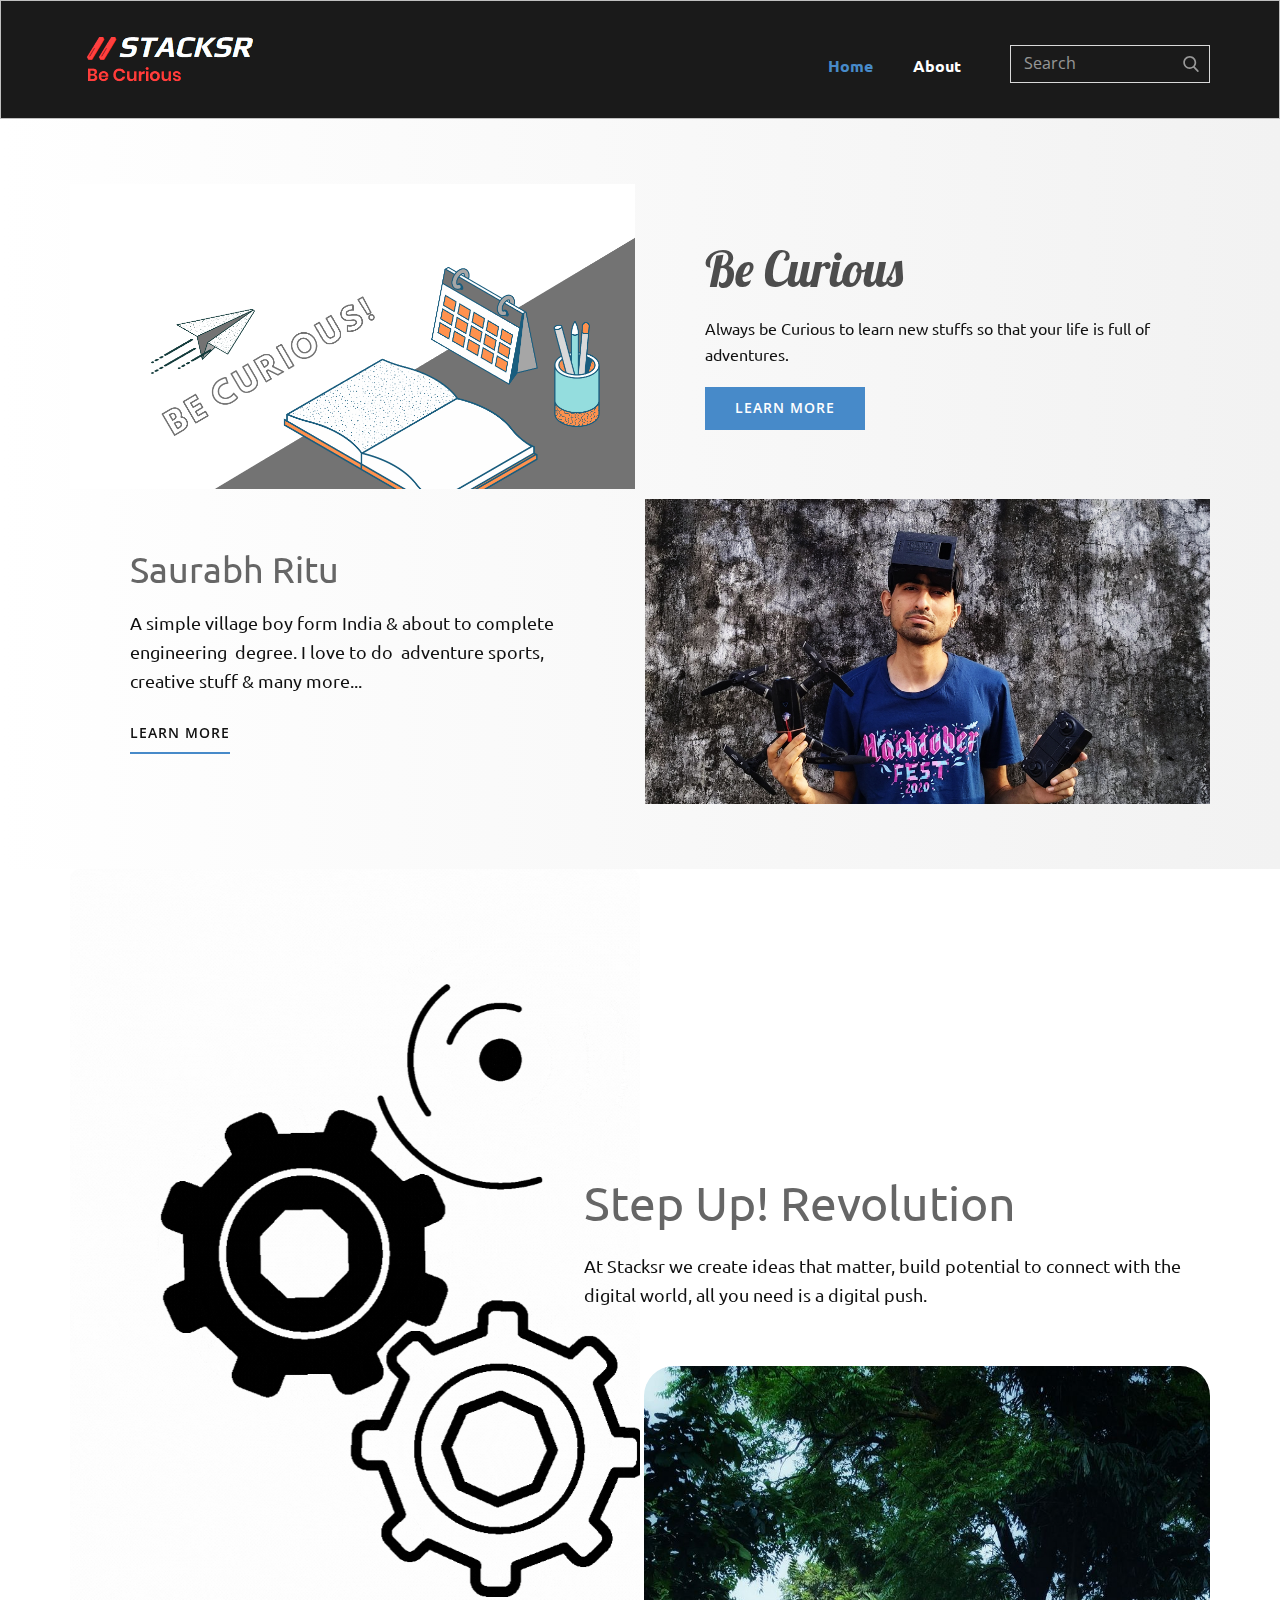
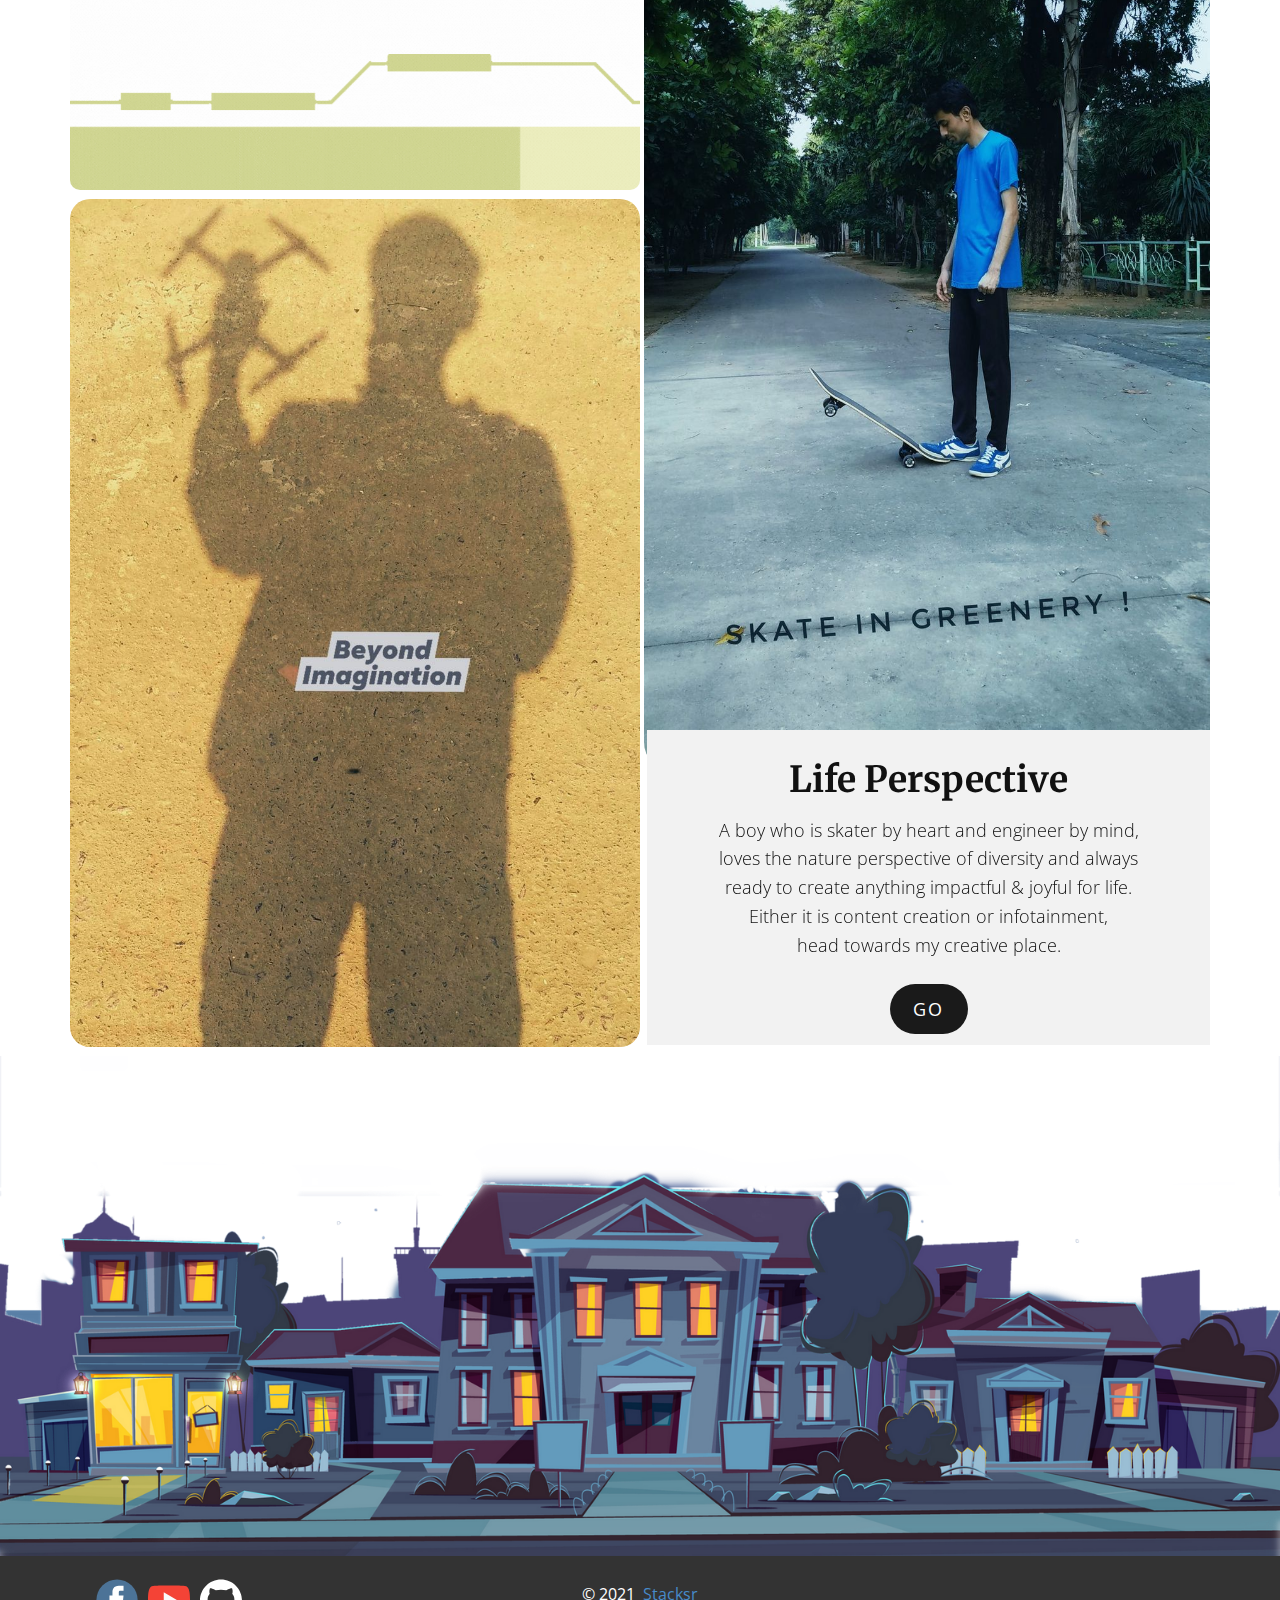
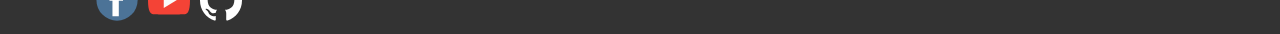
==== index.html @ 02b4037e "Stacksr Webpage version 1.0" ====
<!DOCTYPE html>
<html style="font-size: 16px;">
  <head>
    <meta name="viewport" content="width=device-width, initial-scale=1.0">
    <meta charset="utf-8">
    <meta name="keywords" content="Be Curious, Saurabh Ritu, Step Up! Revolution">
    <meta name="description" content="">
    <meta name="page_type" content="np-template-header-footer-from-plugin">
    <title>Home</title>
    <link rel="stylesheet" href="style.css" media="screen">
<link rel="stylesheet" href="Home.css" media="screen">
    <script class="u-script" type="text/javascript" src="jquery.js" defer=""></script>
    <script class="u-script" type="text/javascript" src="script.js" defer=""></script>
    <link rel="icon" href="images/favicon.png">
    <link id="u-theme-google-font" rel="stylesheet" href="https://fonts.googleapis.com/css?family=Roboto:100,100i,300,300i,400,400i,500,500i,700,700i,900,900i|Open+Sans:300,300i,400,400i,600,600i,700,700i,800,800i">
    <link id="u-page-google-font" rel="stylesheet" href="https://fonts.googleapis.com/css?family=Lobster:400|Ubuntu:300,300i,400,400i,500,500i,700,700i|Merriweather:300,300i,400,400i,700,700i,900,900i">
    
    
    
    
    
    <script type="application/ld+json">{
		"@context": "http://schema.org",
		"@type": "Organization",
		"name": "",
		"logo": "images/st_logo_1.png",
		"sameAs": [
				"https://facebook.com/stacksr",
				"https://www.youtube.com/channel/UCfnPpLxPkjBodC-eutue0Sg",
				"https://github.com/saurabhritu"
		]
}</script>
    <meta name="theme-color" content="#478ac9">
    <meta property="og:title" content="Home">
    <meta property="og:type" content="website">
  </head>
  <body data-home-page="Home.html" data-home-page-title="Home" class="u-body"><header class="u-align-center-xs u-border-1 u-border-grey-25 u-clearfix u-grey-90 u-header u-header" id="sec-e64b"><div class="u-clearfix u-sheet u-sheet-1">
        <form action="#" method="get" class="u-border-1 u-border-grey-15 u-search u-search-right u-search-1">
          <button class="u-search-button" type="submit">
            <span class="u-search-icon u-spacing-10 u-text-grey-40">
              <svg class="u-svg-link" preserveAspectRatio="xMidYMin slice" viewBox="0 0 56.966 56.966"><use xmlns:xlink="http://www.w3.org/1999/xlink" xlink:href="#svg-b04b"></use></svg>
              <svg xmlns="http://www.w3.org/2000/svg" xmlns:xlink="http://www.w3.org/1999/xlink" version="1.1" id="svg-b04b" x="0px" y="0px" viewBox="0 0 56.966 56.966" style="enable-background:new 0 0 56.966 56.966;" xml:space="preserve" class="u-svg-content"><path d="M55.146,51.887L41.588,37.786c3.486-4.144,5.396-9.358,5.396-14.786c0-12.682-10.318-23-23-23s-23,10.318-23,23  s10.318,23,23,23c4.761,0,9.298-1.436,13.177-4.162l13.661,14.208c0.571,0.593,1.339,0.92,2.162,0.92  c0.779,0,1.518-0.297,2.079-0.837C56.255,54.982,56.293,53.08,55.146,51.887z M23.984,6c9.374,0,17,7.626,17,17s-7.626,17-17,17  s-17-7.626-17-17S14.61,6,23.984,6z"></path><g></g><g></g><g></g><g></g><g></g><g></g><g></g><g></g><g></g><g></g><g></g><g></g><g></g><g></g><g></g></svg>
            </span>
          </button>
          <input class="u-search-input" type="search" name="search" value="" placeholder="Search">
        </form>
        <nav class="u-align-left u-menu u-menu-dropdown u-nav-spacing-25 u-offcanvas u-menu-1">
          <div class="menu-collapse u-custom-font u-font-ubuntu" style="font-weight: 700;">
            <a class="u-button-style u-nav-link" href="#" style="padding: 4px 0px; font-size: calc(1em + 8px);">
              <svg class="u-svg-link" preserveAspectRatio="xMidYMin slice" viewBox="0 0 302 302"><use xmlns:xlink="http://www.w3.org/1999/xlink" xlink:href="#svg-7b92"></use></svg>
              <svg xmlns="http://www.w3.org/2000/svg" xmlns:xlink="http://www.w3.org/1999/xlink" version="1.1" id="svg-7b92" x="0px" y="0px" viewBox="0 0 302 302" style="enable-background:new 0 0 302 302;" xml:space="preserve" class="u-svg-content"><g><rect y="36" width="302" height="30"></rect><rect y="236" width="302" height="30"></rect><rect y="136" width="302" height="30"></rect>
</g><g></g><g></g><g></g><g></g><g></g><g></g><g></g><g></g><g></g><g></g><g></g><g></g><g></g><g></g><g></g></svg>
            </a>
          </div>
          <div class="u-custom-menu u-nav-container">
            <ul class="u-custom-font u-font-ubuntu u-nav u-unstyled u-nav-1"><li class="u-nav-item"><a class="u-button-style u-nav-link u-text-active-palette-1-base u-text-hover-palette-2-base" href="Home.html" style="padding: 10px 20px;">Home</a>
</li><li class="u-nav-item"><a class="u-button-style u-nav-link u-text-active-palette-1-base u-text-hover-palette-2-base" href="About.html" style="padding: 10px 20px;">About</a>
</li></ul>
          </div>
          <div class="u-custom-menu u-nav-container-collapse">
            <div class="u-align-center u-black u-container-style u-inner-container-layout u-opacity u-opacity-95 u-sidenav">
              <div class="u-sidenav-overflow">
                <div class="u-menu-close"></div>
                <ul class="u-align-center u-nav u-popupmenu-items u-unstyled u-nav-2"><li class="u-nav-item"><a class="u-button-style u-nav-link" href="Home.html" style="padding: 10px 20px;">Home</a>
</li><li class="u-nav-item"><a class="u-button-style u-nav-link" href="About.html" style="padding: 10px 20px;">About</a>
</li></ul>
              </div>
            </div>
            <div class="u-black u-menu-overlay u-opacity u-opacity-70"></div>
          </div>
        </nav>
        <a href="https://stacksr.com/" class="u-image u-logo u-image-1" data-image-width="198" data-image-height="84">
          <img src="images/st_logo_1.png" class="u-logo-image u-logo-image-1" data-image-width="198">
        </a>
      </div></header>
    <section class="u-clearfix u-gradient u-section-1" id="sec-b70d">
      <div class="u-clearfix u-sheet u-sheet-1">
        <div class="u-clearfix u-expanded-width u-gutter-10 u-layout-wrap u-layout-wrap-1">
          <div class="u-layout">
            <div class="u-layout-col">
              <div class="u-size-30">
                <div class="u-layout-row">
                  <div class="u-container-style u-image u-layout-cell u-left-cell u-size-30 u-image-1" src="" data-image-width="2245" data-image-height="1587">
                    <div class="u-container-layout u-valign-middle u-container-layout-1"></div>
                  </div>
                  <div class="u-align-left u-container-style u-layout-cell u-right-cell u-size-30 u-layout-cell-2">
                    <div class="u-container-layout u-valign-middle u-container-layout-2">
                      <h1 class="u-custom-font u-font-lobster u-text u-text-grey-70 u-text-1" data-animation-name="fadeIn" data-animation-duration="1000" data-animation-delay="0">Be Curious</h1>
                      <p class="u-custom-font u-font-ubuntu u-text u-text-2" data-animation-name="fadeIn" data-animation-duration="1000" data-animation-delay="500">Always be Curious t​o learn new stuffs so that your life is full of adventures.</p>
                      <a href="" class="u-btn u-btn-rectangle u-button-style u-palette-1-base u-btn-1" data-animation-name="fadeIn" data-animation-duration="1000" data-animation-delay="1000">learn more</a>
                    </div>
                  </div>
                </div>
              </div>
              <div class="u-size-30">
                <div class="u-layout-row">
                  <div class="u-align-left u-container-style u-layout-cell u-left-cell u-size-30 u-layout-cell-3">
                    <div class="u-container-layout u-valign-middle u-container-layout-3">
                      <h2 class="u-custom-font u-font-ubuntu u-text u-text-grey-60 u-text-3" data-animation-name="bounceIn" data-animation-duration="1000" data-animation-delay="0" data-animation-direction="">Saurabh Ritu</h2>
                      <p class="u-custom-font u-font-ubuntu u-text u-text-4" data-animation-name="zoomIn" data-animation-duration="1000" data-animation-delay="1000" data-animation-direction="Down">A simple village boy form India &amp; about to complete engineering&nbsp; degree. I love to do&nbsp; adventure sports, creative stuff &amp; many more...</p>
                      <a href="" class="u-border-2 u-border-palette-1-base u-btn u-btn-rectangle u-button-style u-none u-text-body-color u-btn-2" data-animation-name="flash" data-animation-duration="1000" data-animation-delay="0" data-animation-direction="">learn more</a>
                    </div>
                  </div>
                  <div class="u-container-style u-image u-layout-cell u-right-cell u-size-30 u-image-2" src="" data-image-width="1080" data-image-height="1080" data-animation-name="fadeIn" data-animation-duration="1000" data-animation-delay="0">
                    <div class="u-container-layout u-valign-middle u-container-layout-4"></div>
                  </div>
                </div>
              </div>
            </div>
          </div>
        </div>
      </div>
    </section>
    <section class="u-clearfix u-section-2" id="sec-dad2">
      <div class="u-clearfix u-sheet u-sheet-1">
        <img class="u-expanded-height-xl u-image u-image-round u-radius-10 u-image-1" src="images/mechanism.gif" alt="" data-image-width="881" data-image-height="1322">
        <div class="fr-view u-clearfix u-rich-text u-text u-text-1" data-animation-name="fadeIn" data-animation-duration="1000" data-animation-delay="0" data-animation-direction="">
          <h1 style="text-align: left;">
            <span class="u-custom-font u-font-ubuntu">
              <span class="u-text-grey-60">Step Up! Revolution</span>
            </span>
          </h1>
          <p style="text-align: left;">
            <span class="u-custom-font u-font-ubuntu" style="font-size: 1.125rem;">At Stacksr we create ideas that matter, build potential to connect with the digital world, all you need is a digital push.&nbsp;</span>
          </p>
        </div>
      </div>
    </section>
    <section class="u-clearfix u-section-3" id="sec-2763">
      <div class="u-clearfix u-sheet u-sheet-1">
        <img class="u-image u-image-round u-radius-20 u-image-1" src="images/droneshadow.jpg" data-image-width="1080" data-image-height="1920" data-animation-name="fadeIn" data-animation-duration="1000" data-animation-delay="500">
        <img class="u-image u-image-round u-radius-30 u-image-2" src="images/skate.jpg" alt="" data-image-width="1152" data-image-height="2048" data-animation-name="fadeIn" data-animation-duration="1000" data-animation-delay="0">
        <div class="u-align-center u-container-style u-expanded-width-xs u-grey-5 u-group u-group-1">
          <div class="u-container-layout u-container-layout-1">
            <h1 class="u-custom-font u-font-merriweather u-text u-text-default u-text-1" data-animation-name="flipIn" data-animation-duration="1000" data-animation-delay="0" data-animation-direction="X">Life Perspective</h1>
            <p class="u-text u-text-2" data-animation-name="fadeIn" data-animation-duration="1000" data-animation-delay="0" data-animation-direction="">A boy who is skater by heart and engineer by mind,<br>loves the nature perspective of diversity and always ready to create anything impactful &amp; joyful for life.<br>Either it is content creation or infotainment,<br>head towards my creative place.
            </p>
            <a target="_blank" href="https://www.youtube.com/channel/UCfnPpLxPkjBodC-eutue0Sg" class="u-active-palette-2-light-2 u-border-none u-btn u-btn-round u-button-style u-color-scheme-summer-time u-color-style-multicolor-1 u-grey-90 u-hover-palette-2-base u-radius-50 u-btn-1" data-animation-name="fadeIn" data-animation-duration="1000" data-animation-delay="0" data-animation-direction="">Go</a>
          </div>
        </div>
      </div>
    </section>
    <section class="u-clearfix u-image u-section-4" id="sec-dbf8" data-image-width="1600" data-image-height="800">
      <div class="u-align-left u-clearfix u-sheet u-sheet-1"></div>
    </section>
    
    
    <footer class="u-align-center u-clearfix u-footer u-grey-80 u-footer" id="sec-f83c"><div class="u-clearfix u-sheet u-sheet-1">
        <p class="u-small-text u-text u-text-variant u-text-1">©&nbsp;2021&nbsp; <a href="https://stacksr.com" class="u-active-none u-border-none u-btn u-button-link u-button-style u-hover-none u-none u-text-palette-1-base u-btn-1">Stacksr</a>
        </p>
        <div class="u-social-icons u-spacing-10 u-social-icons-1" data-animation-name="tada" data-animation-duration="1000" data-animation-delay="0" data-animation-direction="">
          <a class="u-social-url" target="_blank" title="Facebook" href="https://facebook.com/stacksr"><span class="u-icon u-social-facebook u-social-icon u-text-palette-1-dark-1 u-icon-1"><svg class="u-svg-link" preserveAspectRatio="xMidYMin slice" viewBox="0 0 112 112" ><use xmlns:xlink="http://www.w3.org/1999/xlink" xlink:href="#svg-4511"></use></svg><svg class="u-svg-content" viewBox="0 0 112 112" x="0" y="0" id="svg-4511"><circle fill="currentColor" cx="56.1" cy="56.1" r="55"></circle><path fill="#FFFFFF" d="M73.5,31.6h-9.1c-1.4,0-3.6,0.8-3.6,3.9v8.5h12.6L72,58.3H60.8v40.8H43.9V58.3h-8V43.9h8v-9.2
            c0-6.7,3.1-17,17-17h12.5v13.9H73.5z"></path></svg></span>
          </a>
          <a class="u-social-url" target="_blank" title="Youtube" href="https://www.youtube.com/channel/UCfnPpLxPkjBodC-eutue0Sg"><span class="u-icon u-icon-circle u-social-custom u-social-icon u-text-palette-1-dark-1 u-icon-2"><svg class="u-svg-link" preserveAspectRatio="xMidYMin slice" viewBox="0 0 512 512" ><use xmlns:xlink="http://www.w3.org/1999/xlink" xlink:href="#svg-de94"></use></svg><svg class="u-svg-content" viewBox="0 0 512 512" x="0px" y="0px" id="svg-de94" style="enable-background:new 0 0 512 512;"><g><path style="fill:#F44336;" d="M490.24,113.92c-13.888-24.704-28.96-29.248-59.648-30.976C399.936,80.864,322.848,80,256.064,80   c-66.912,0-144.032,0.864-174.656,2.912c-30.624,1.76-45.728,6.272-59.744,31.008C7.36,138.592,0,181.088,0,255.904   C0,255.968,0,256,0,256c0,0.064,0,0.096,0,0.096v0.064c0,74.496,7.36,117.312,21.664,141.728   c14.016,24.704,29.088,29.184,59.712,31.264C112.032,430.944,189.152,432,256.064,432c66.784,0,143.872-1.056,174.56-2.816   c30.688-2.08,45.76-6.56,59.648-31.264C504.704,373.504,512,330.688,512,256.192c0,0,0-0.096,0-0.16c0,0,0-0.064,0-0.096   C512,181.088,504.704,138.592,490.24,113.92z"></path><polygon style="fill:#FAFAFA;" points="192,352 192,160 352,256  "></polygon>
</g></svg></span>
          </a>
          <a class="u-social-url" target="_blank" title="Github" href="https://github.com/saurabhritu"><span class="u-icon u-social-custom u-social-icon u-icon-3"><svg class="u-svg-link" preserveAspectRatio="xMidYMin slice" viewBox="0 0 512 512" ><use xmlns:xlink="http://www.w3.org/1999/xlink" xlink:href="#svg-415b"></use></svg><svg class="u-svg-content" viewBox="0 0 512 512" x="0px" y="0px" id="svg-415b" style="enable-background:new 0 0 512 512;"><g><g><path d="M255.968,5.329C114.624,5.329,0,120.401,0,262.353c0,113.536,73.344,209.856,175.104,243.872    c12.8,2.368,17.472-5.568,17.472-12.384c0-6.112-0.224-22.272-0.352-43.712c-71.2,15.52-86.24-34.464-86.24-34.464    c-11.616-29.696-28.416-37.6-28.416-37.6c-23.264-15.936,1.728-15.616,1.728-15.616c25.696,1.824,39.2,26.496,39.2,26.496    c22.848,39.264,59.936,27.936,74.528,21.344c2.304-16.608,8.928-27.936,16.256-34.368    c-56.832-6.496-116.608-28.544-116.608-127.008c0-28.064,9.984-51.008,26.368-68.992c-2.656-6.496-11.424-32.64,2.496-68    c0,0,21.504-6.912,70.4,26.336c20.416-5.696,42.304-8.544,64.096-8.64c21.728,0.128,43.648,2.944,64.096,8.672    c48.864-33.248,70.336-26.336,70.336-26.336c13.952,35.392,5.184,61.504,2.56,68c16.416,17.984,26.304,40.928,26.304,68.992    c0,98.72-59.84,120.448-116.864,126.816c9.184,7.936,17.376,23.616,17.376,47.584c0,34.368-0.32,62.08-0.32,70.496    c0,6.88,4.608,14.88,17.6,12.352C438.72,472.145,512,375.857,512,262.353C512,120.401,397.376,5.329,255.968,5.329z"></path>
</g>
</g></svg></span>
          </a>
        </div>
      </div></footer>
  </body>
</html>
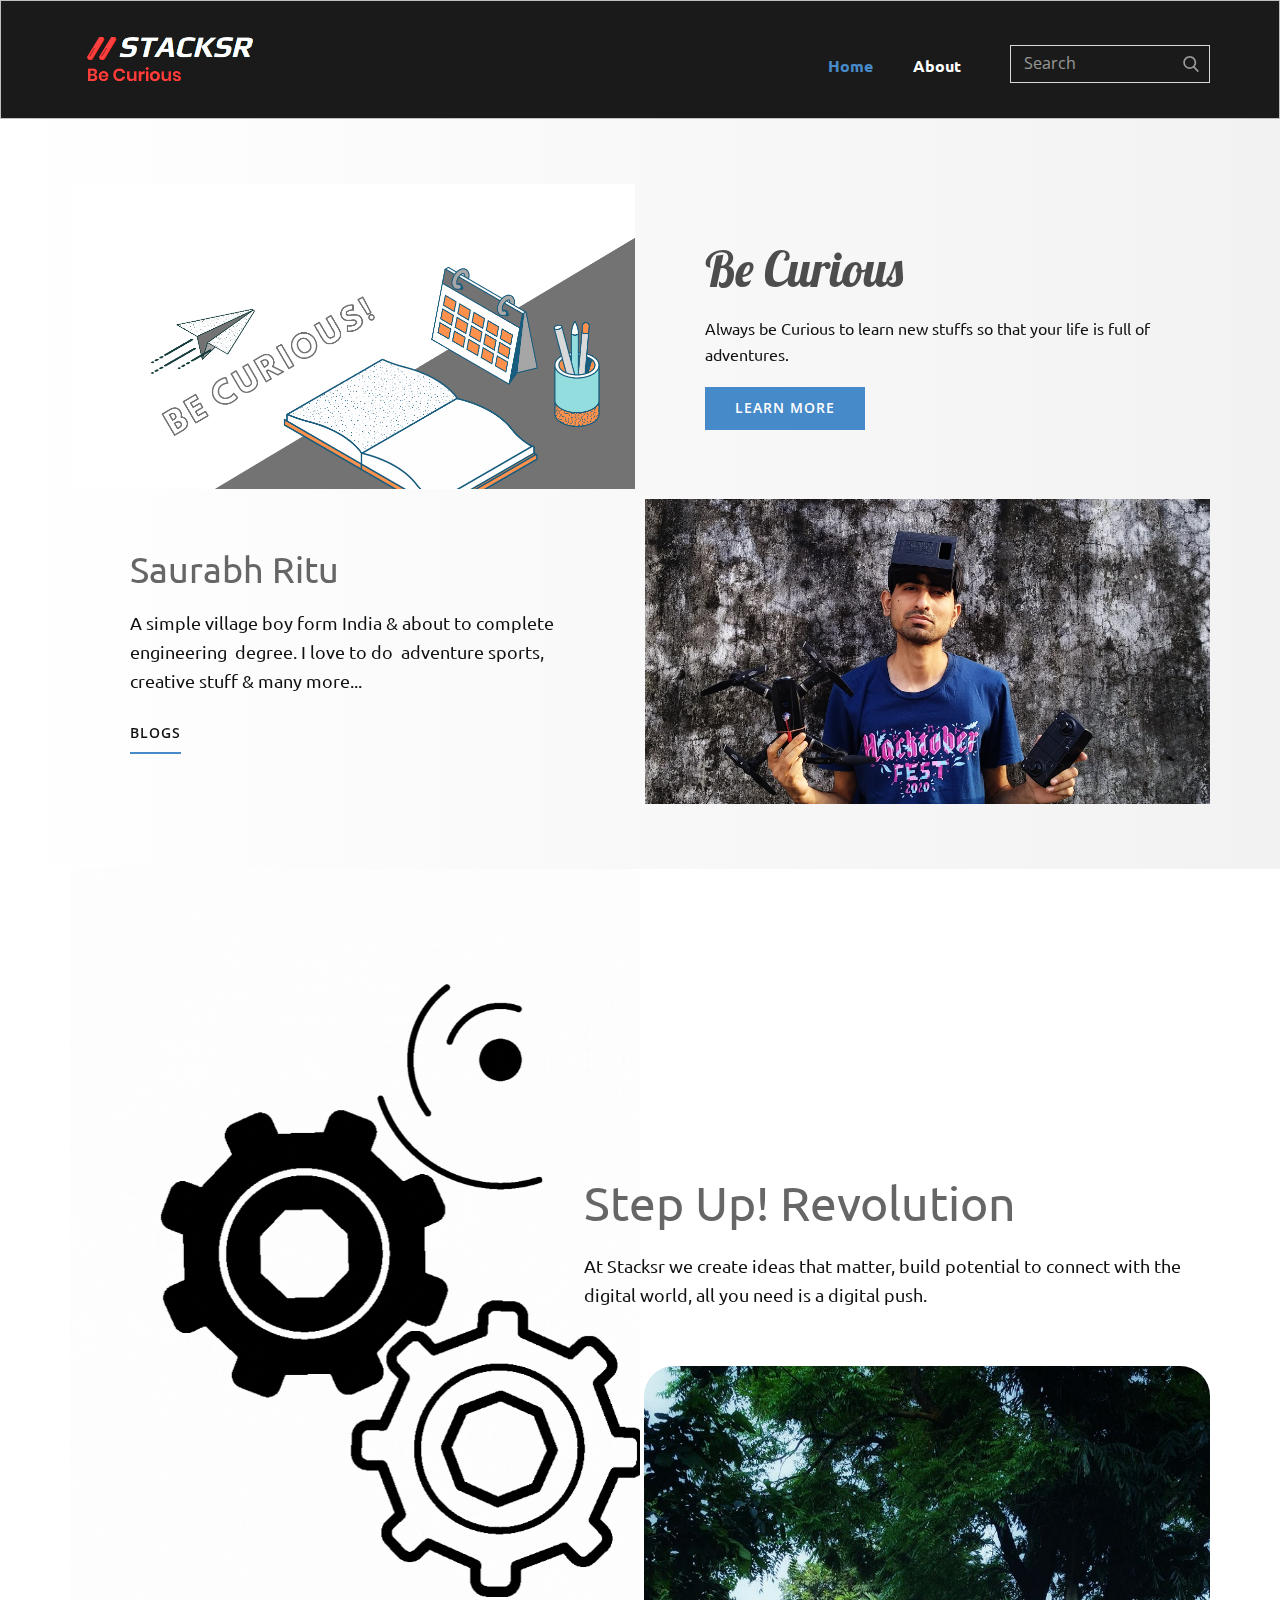
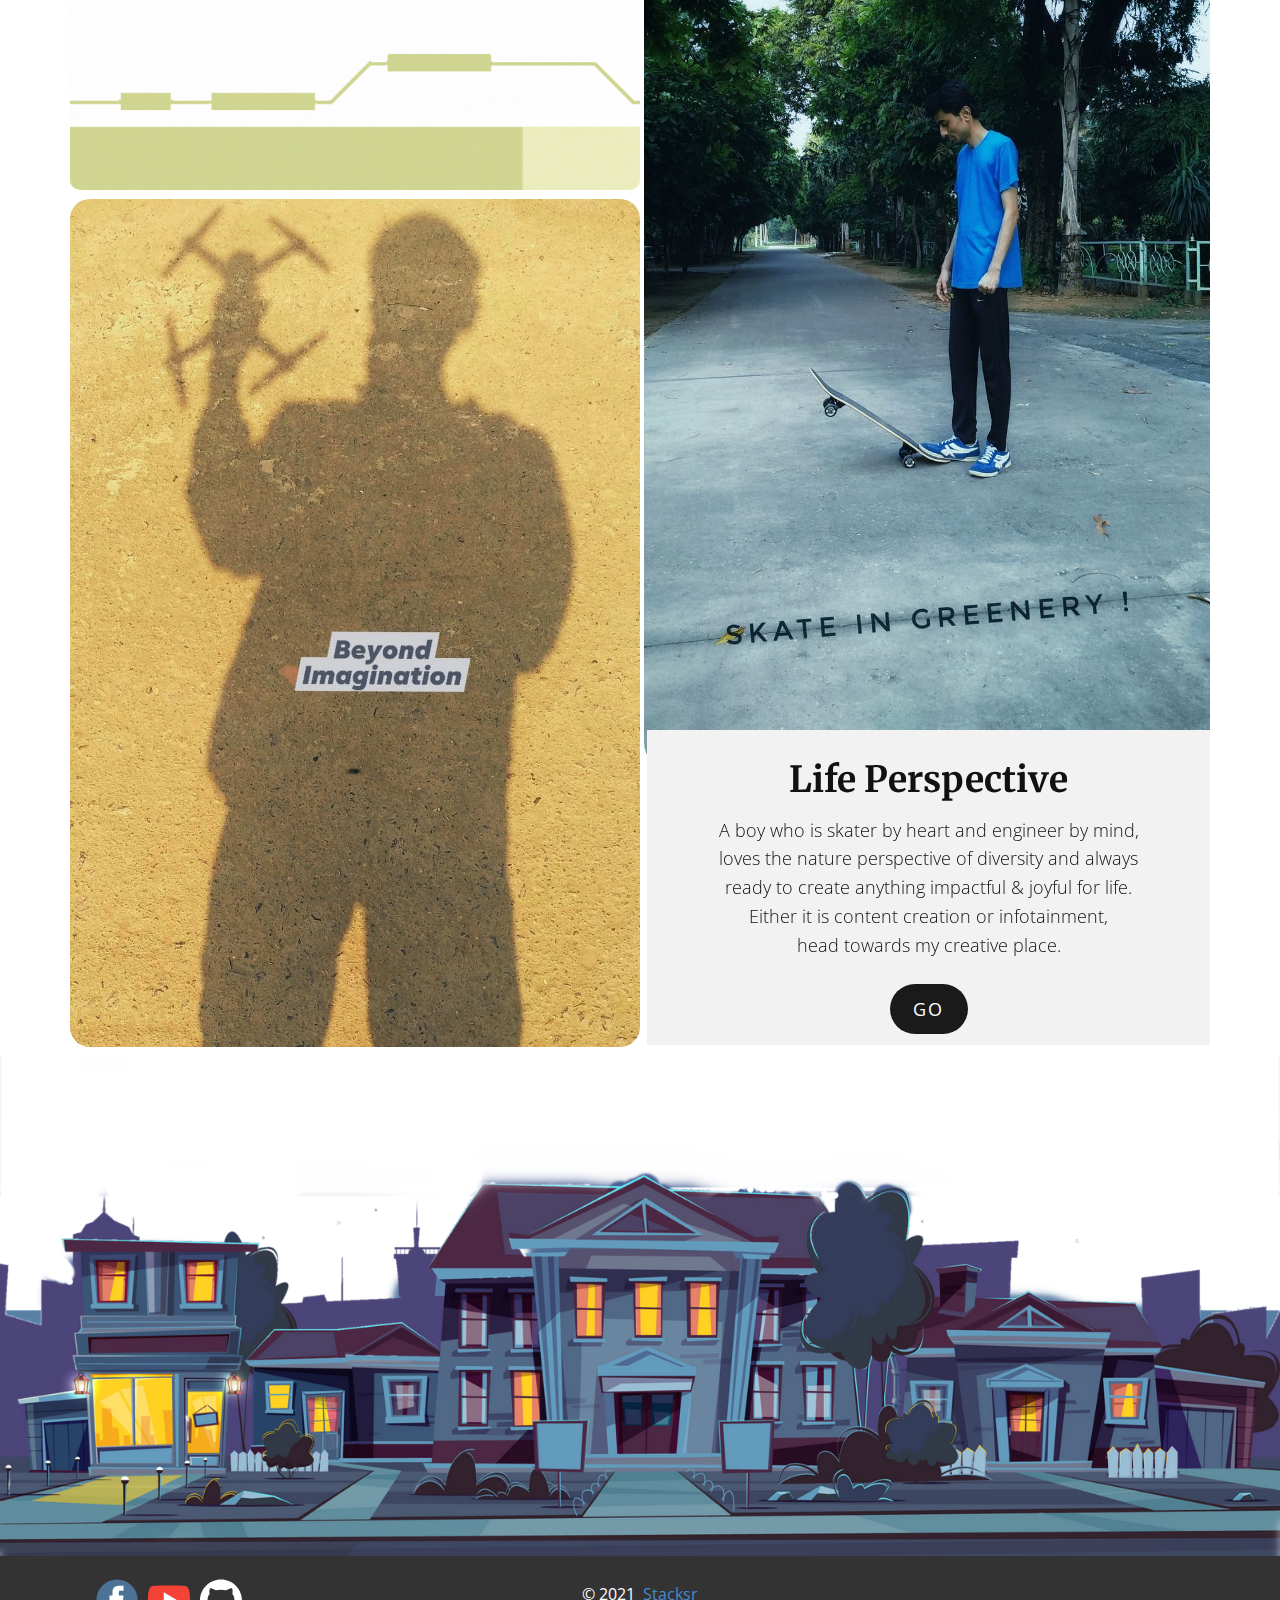
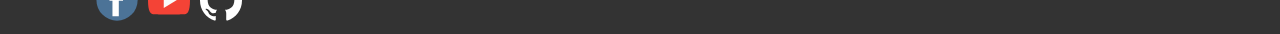
==== commit 0ad3eff2: "minor changes to bolgs button and it's link at home page" ====
--- a/index.html
+++ b/index.html
@@ -98,7 +98,7 @@
                     <div class="u-container-layout u-valign-middle u-container-layout-3">
                       <h2 class="u-custom-font u-font-ubuntu u-text u-text-grey-60 u-text-3" data-animation-name="bounceIn" data-animation-duration="1000" data-animation-delay="0" data-animation-direction="">Saurabh Ritu</h2>
                       <p class="u-custom-font u-font-ubuntu u-text u-text-4" data-animation-name="zoomIn" data-animation-duration="1000" data-animation-delay="1000" data-animation-direction="Down">A simple village boy form India &amp; about to complete engineering&nbsp; degree. I love to do&nbsp; adventure sports, creative stuff &amp; many more...</p>
-                      <a href="" class="u-border-2 u-border-palette-1-base u-btn u-btn-rectangle u-button-style u-none u-text-body-color u-btn-2" data-animation-name="flash" data-animation-duration="1000" data-animation-delay="0" data-animation-direction="">learn more</a>
+                      <a href="https://saurabhritu.wordpress.com/author/saurabhritu/" class="u-border-2 u-border-palette-1-base u-btn u-btn-rectangle u-button-style u-none u-text-body-color u-btn-2" data-animation-name="flash" data-animation-duration="1000" data-animation-delay="0" data-animation-direction="">Blogs</a>
                     </div>
                   </div>
                   <div class="u-container-style u-image u-layout-cell u-right-cell u-size-30 u-image-2" src="" data-image-width="1080" data-image-height="1080" data-animation-name="fadeIn" data-animation-duration="1000" data-animation-delay="0">
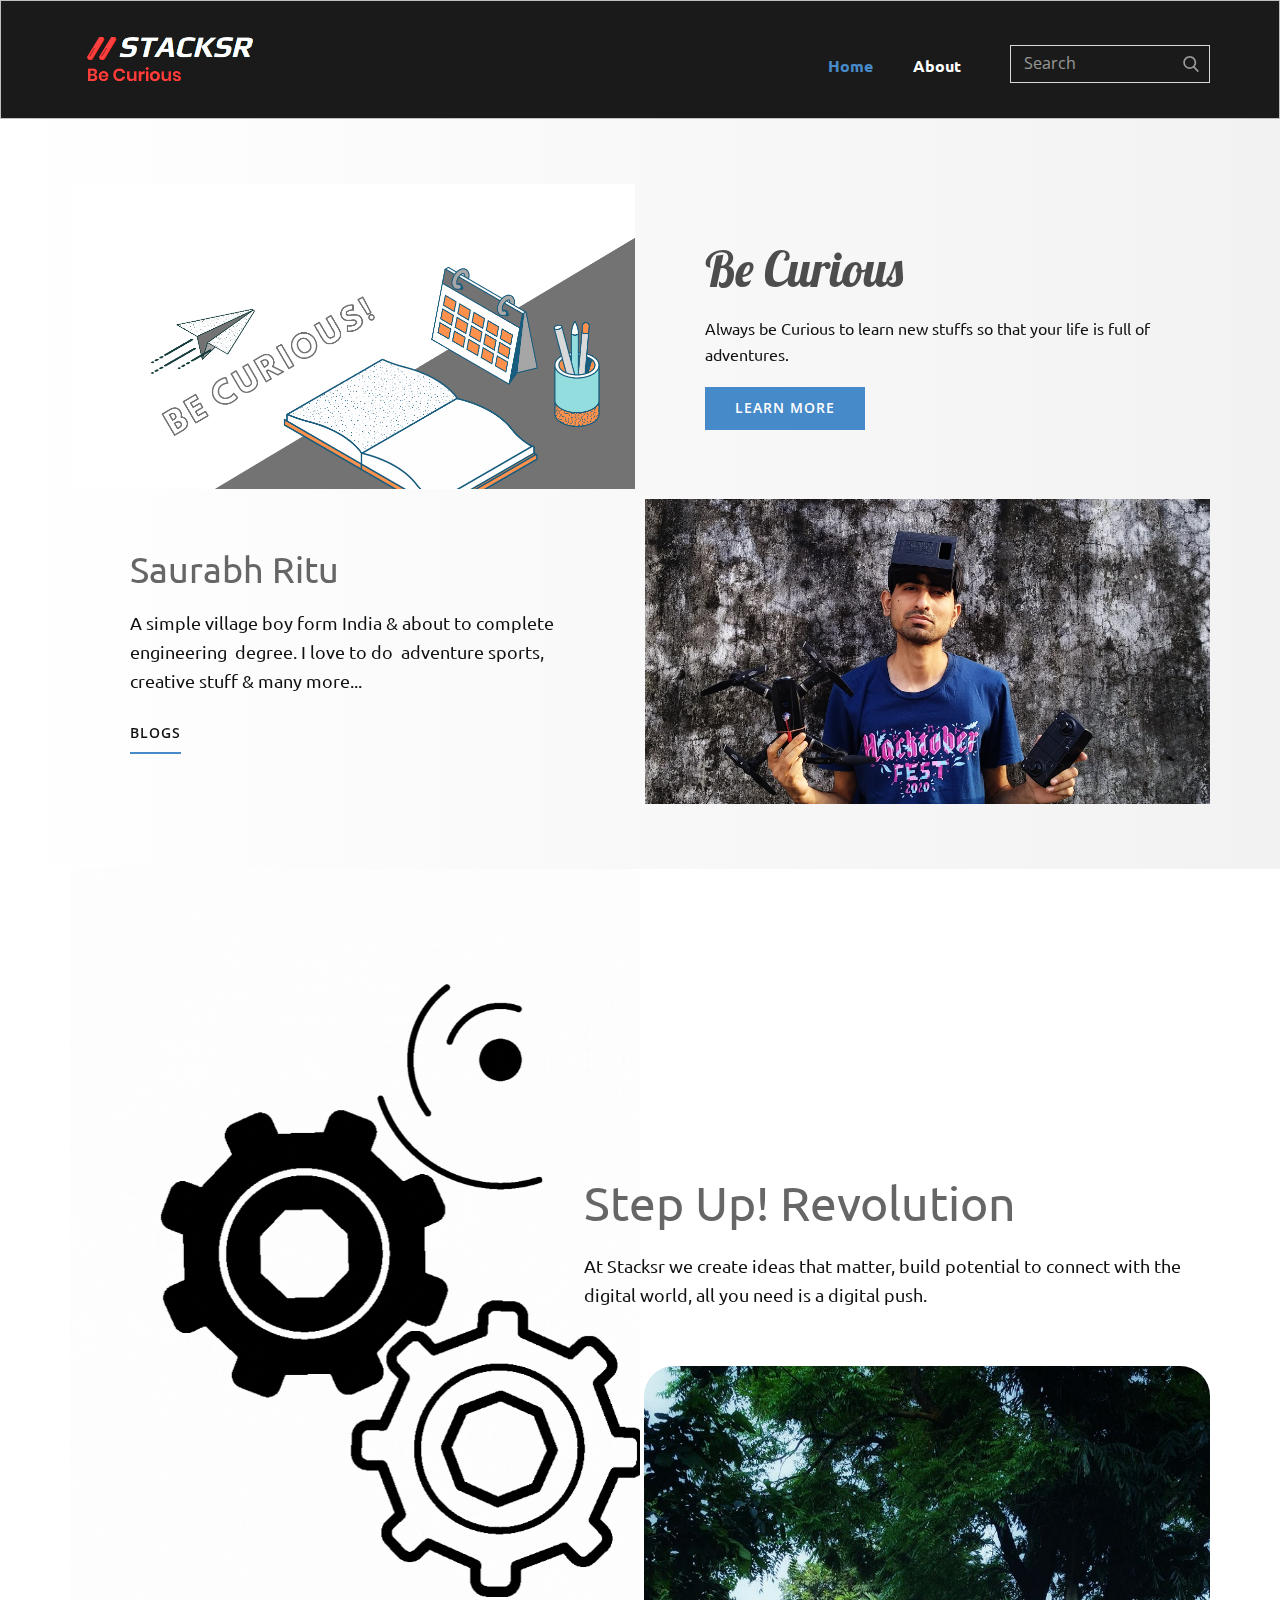
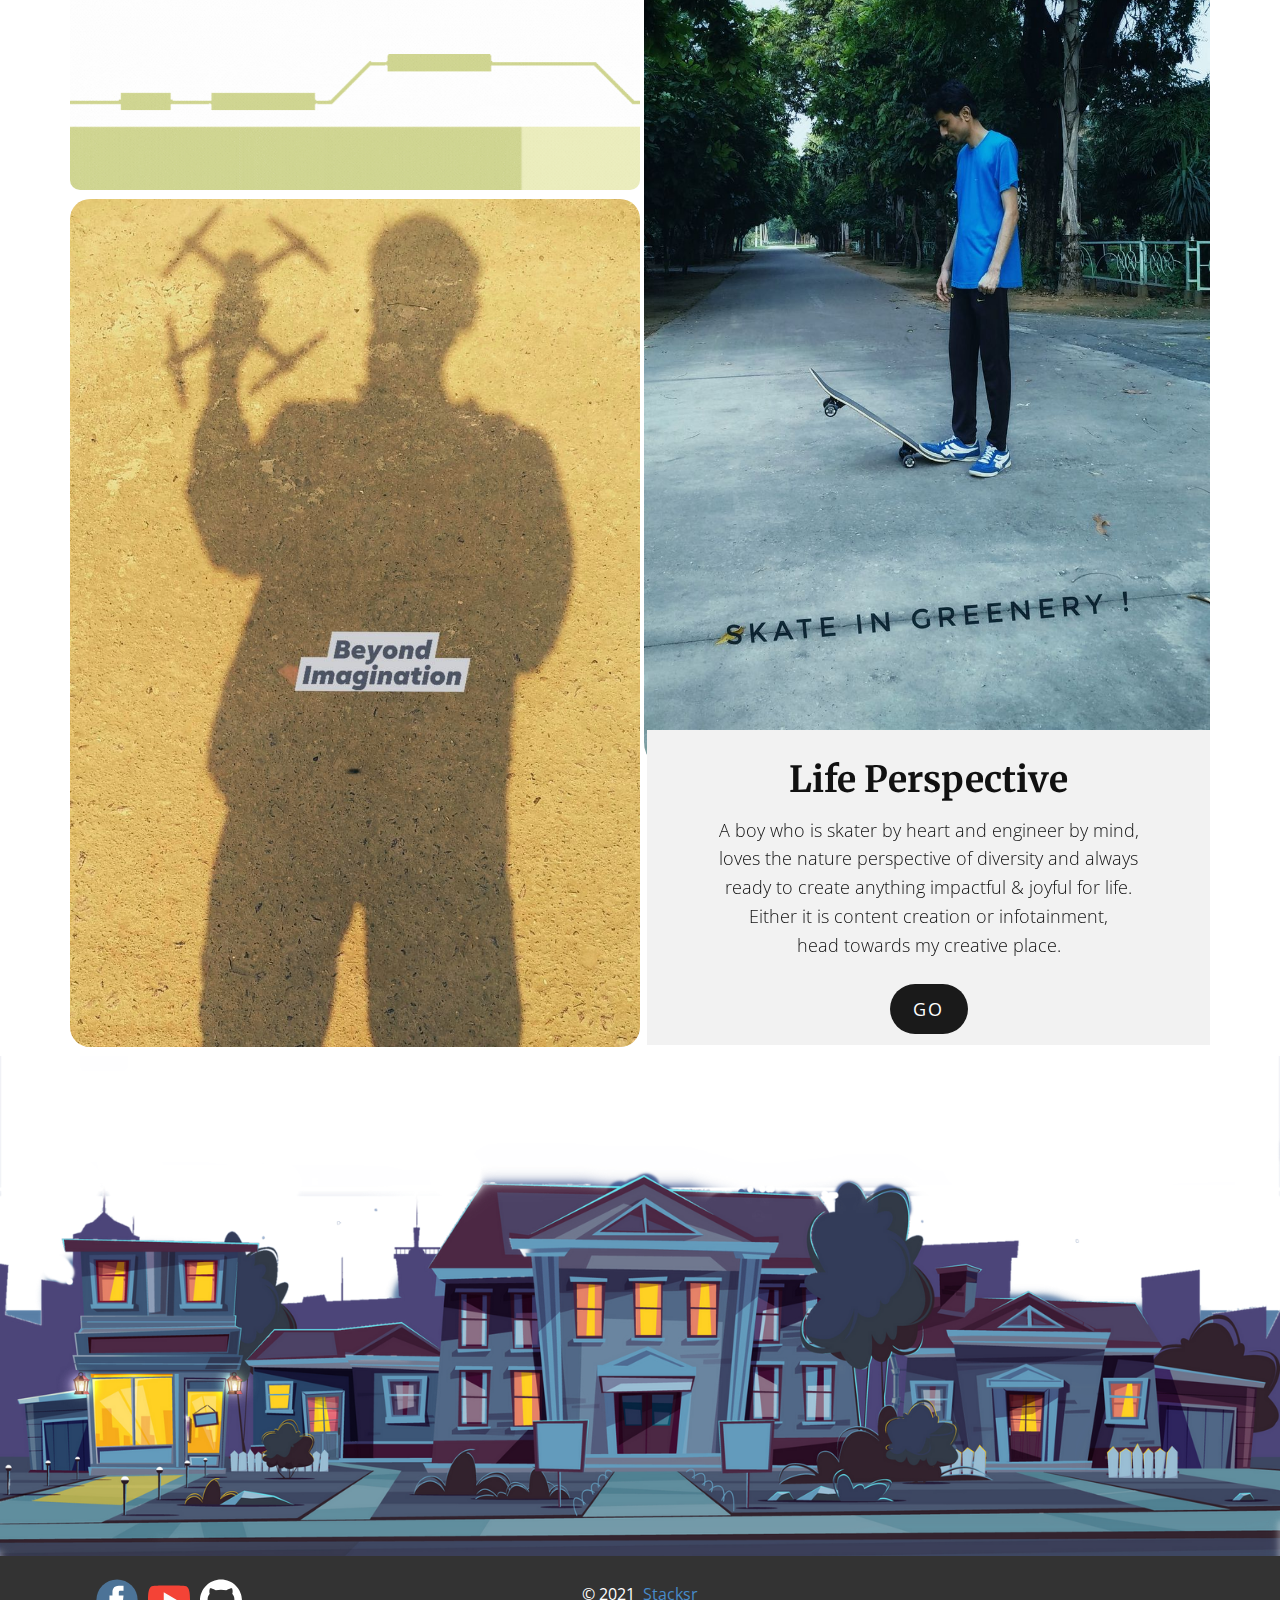
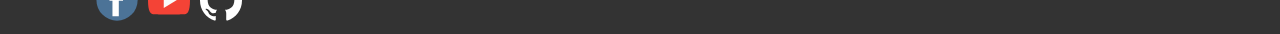
==== commit 25b8382e: "minor changes to bolgs button for opening link in new tab" ====
--- a/index.html
+++ b/index.html
@@ -98,7 +98,7 @@
                     <div class="u-container-layout u-valign-middle u-container-layout-3">
                       <h2 class="u-custom-font u-font-ubuntu u-text u-text-grey-60 u-text-3" data-animation-name="bounceIn" data-animation-duration="1000" data-animation-delay="0" data-animation-direction="">Saurabh Ritu</h2>
                       <p class="u-custom-font u-font-ubuntu u-text u-text-4" data-animation-name="zoomIn" data-animation-duration="1000" data-animation-delay="1000" data-animation-direction="Down">A simple village boy form India &amp; about to complete engineering&nbsp; degree. I love to do&nbsp; adventure sports, creative stuff &amp; many more...</p>
-                      <a href="https://saurabhritu.wordpress.com/author/saurabhritu/" class="u-border-2 u-border-palette-1-base u-btn u-btn-rectangle u-button-style u-none u-text-body-color u-btn-2" data-animation-name="flash" data-animation-duration="1000" data-animation-delay="0" data-animation-direction="">Blogs</a>
+                      <a target="_blank" href="https://saurabhritu.wordpress.com/author/saurabhritu/" class="u-border-2 u-border-palette-1-base u-btn u-btn-rectangle u-button-style u-none u-text-body-color u-btn-2" data-animation-name="flash" data-animation-duration="1000" data-animation-delay="0" data-animation-direction="">Blogs</a>
                     </div>
                   </div>
                   <div class="u-container-style u-image u-layout-cell u-right-cell u-size-30 u-image-2" src="" data-image-width="1080" data-image-height="1080" data-animation-name="fadeIn" data-animation-duration="1000" data-animation-delay="0">
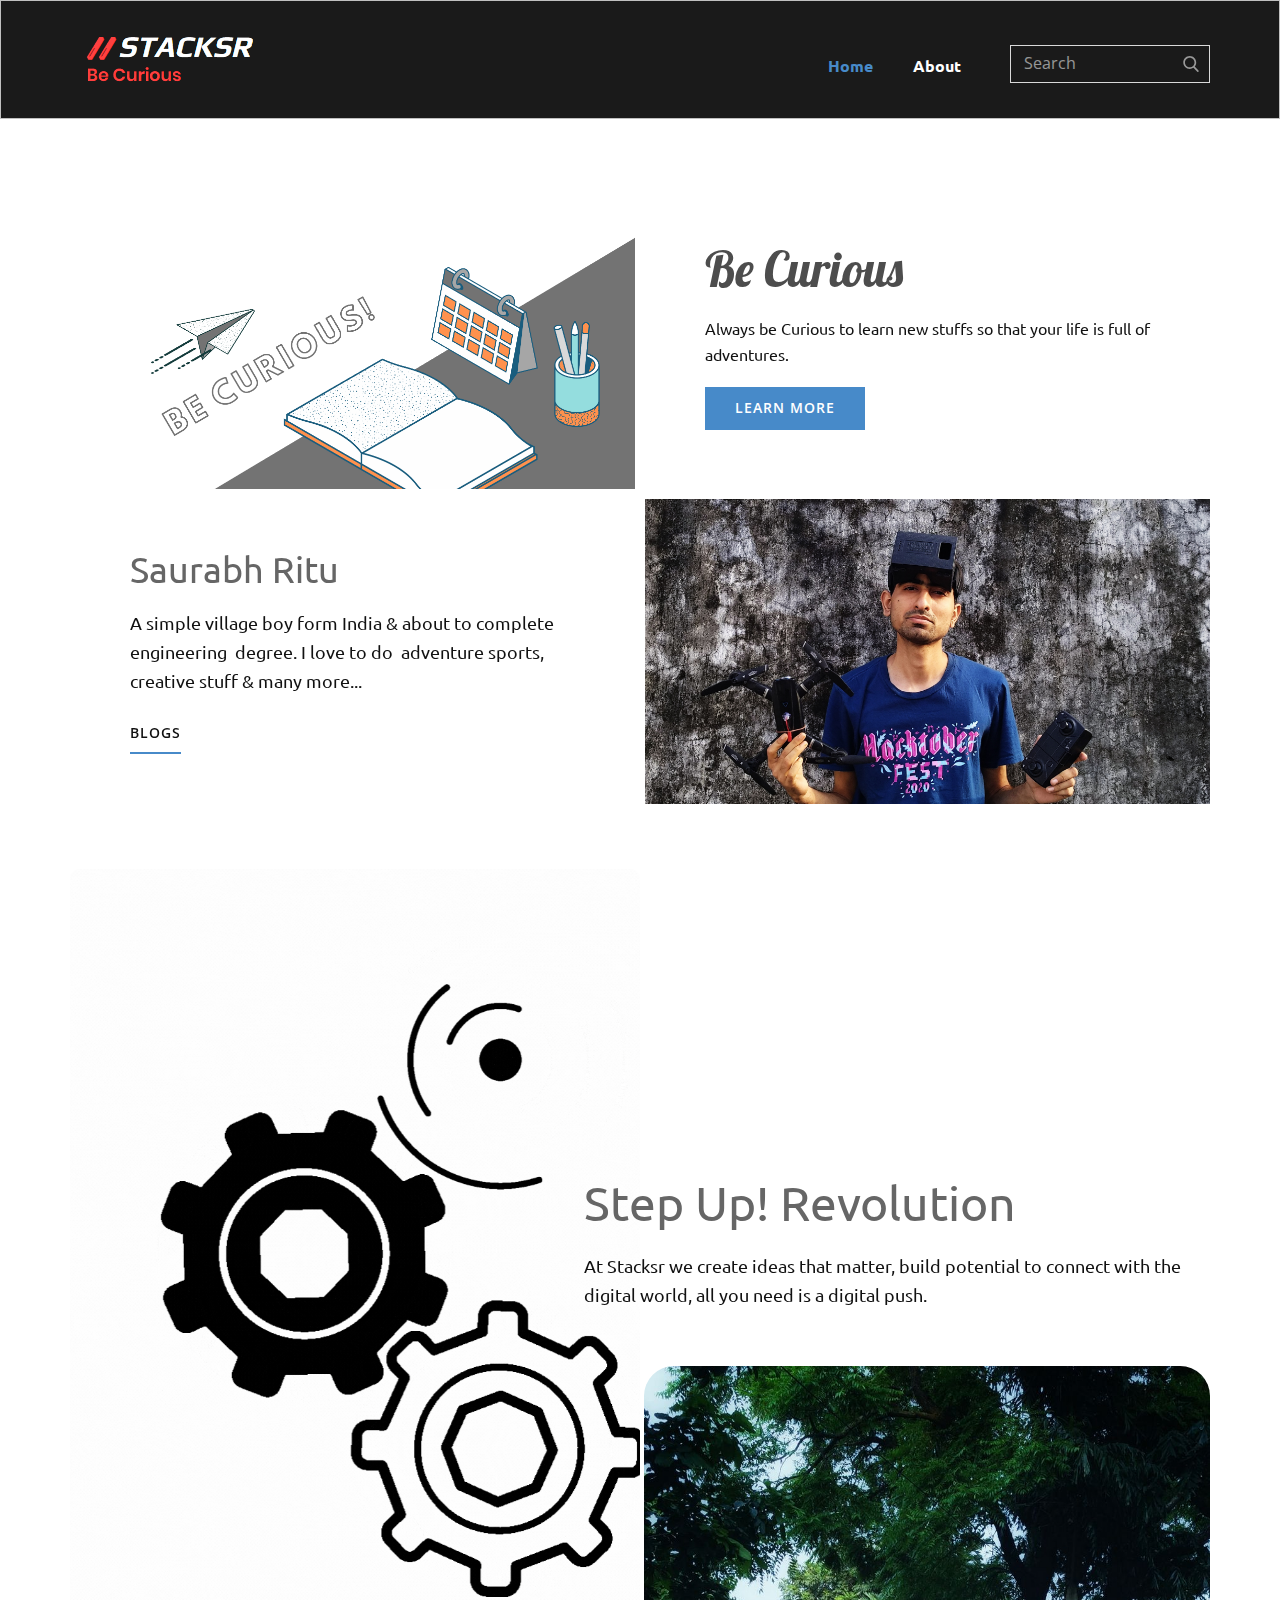
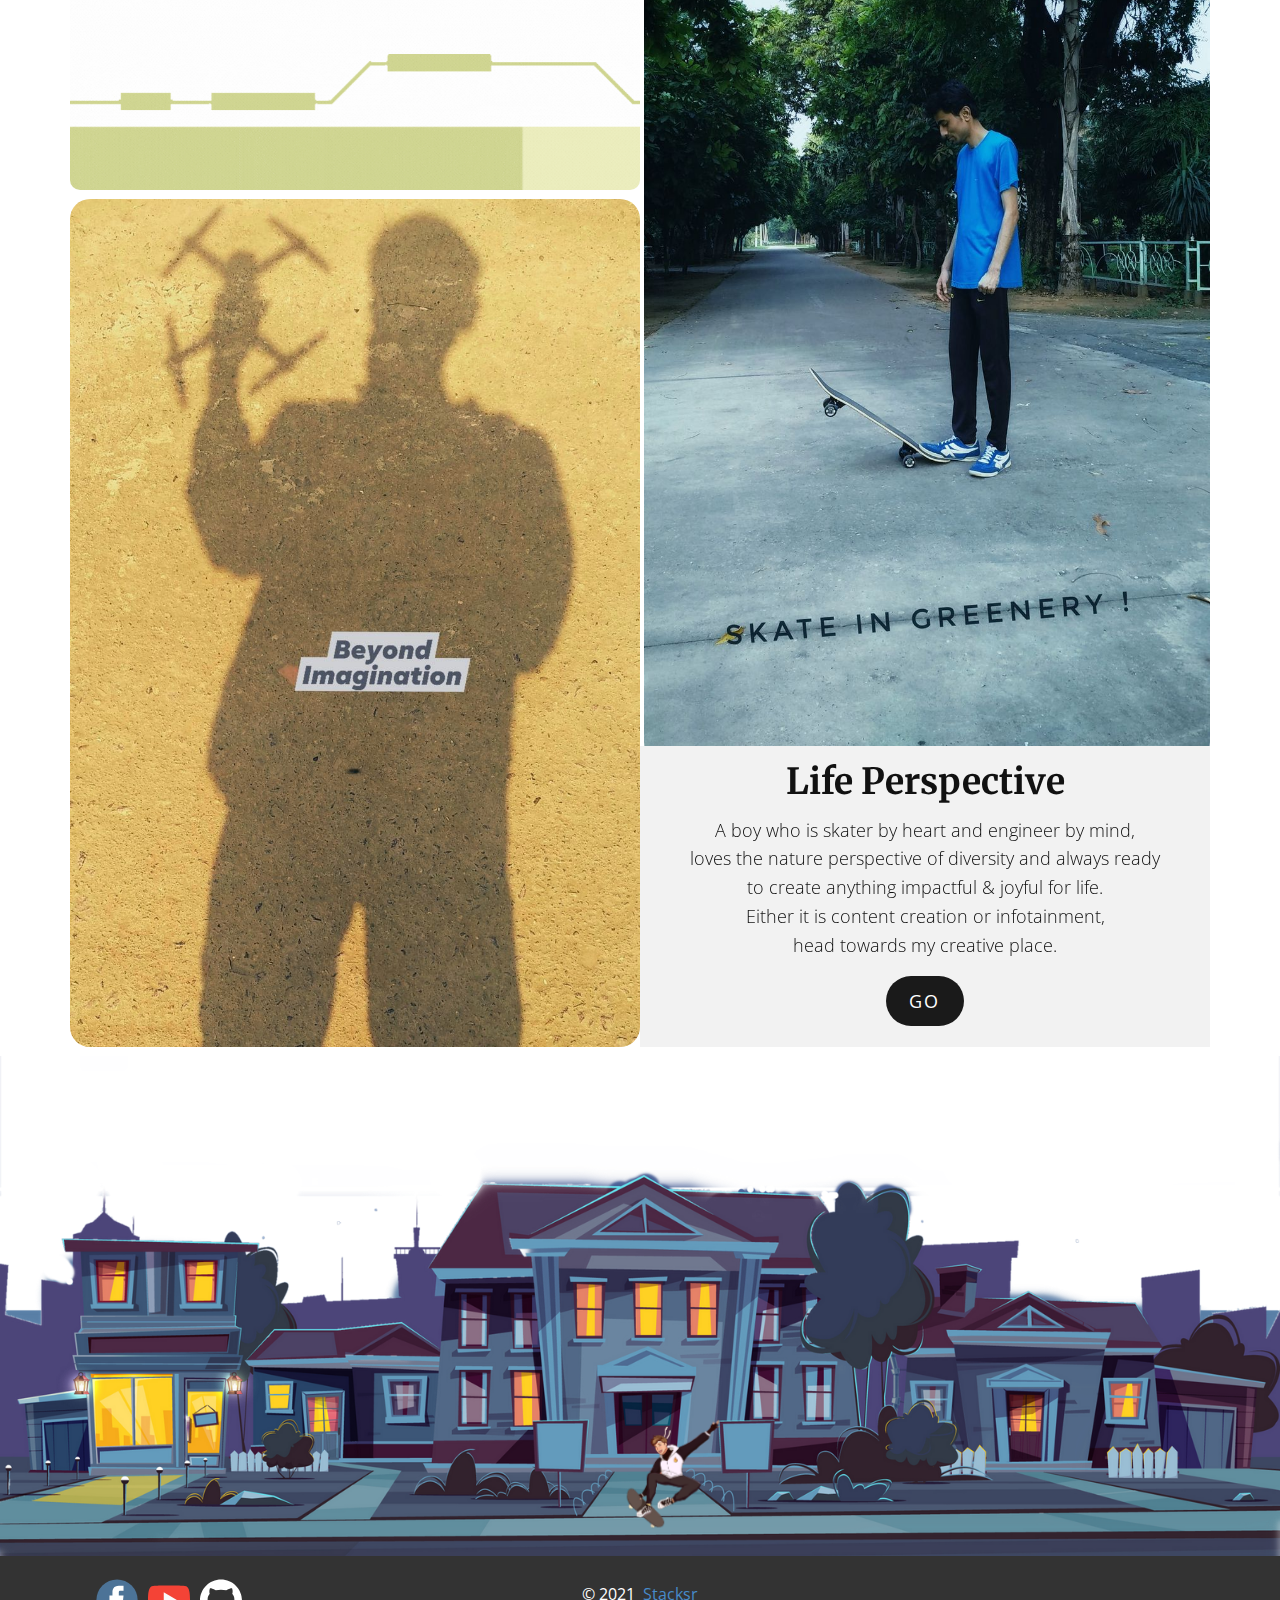
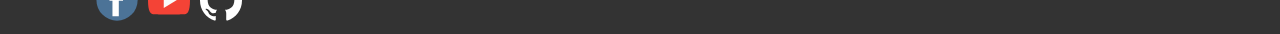
==== commit ee1cfcc4: "Major change: 1. added skater graphics 2. improve shadow part in skate image on main page & some ani" ====
--- a/index.html
+++ b/index.html
@@ -11,6 +11,7 @@
 <link rel="stylesheet" href="Home.css" media="screen">
     <script class="u-script" type="text/javascript" src="jquery.js" defer=""></script>
     <script class="u-script" type="text/javascript" src="script.js" defer=""></script>
+    <meta name="stacksr" content="stacksr website, stacksr.com">
     <link rel="icon" href="images/favicon.png">
     <link id="u-theme-google-font" rel="stylesheet" href="https://fonts.googleapis.com/css?family=Roboto:100,100i,300,300i,400,400i,500,500i,700,700i,900,900i|Open+Sans:300,300i,400,400i,600,600i,700,700i,800,800i">
     <link id="u-page-google-font" rel="stylesheet" href="https://fonts.googleapis.com/css?family=Lobster:400|Ubuntu:300,300i,400,400i,500,500i,700,700i|Merriweather:300,300i,400,400i,700,700i,900,900i">
@@ -22,7 +23,7 @@
     <script type="application/ld+json">{
 		"@context": "http://schema.org",
 		"@type": "Organization",
-		"name": "",
+		"name": "Site1",
 		"logo": "images/st_logo_1.png",
 		"sameAs": [
 				"https://facebook.com/stacksr",
@@ -32,13 +33,14 @@
 }</script>
     <meta name="theme-color" content="#478ac9">
     <meta property="og:title" content="Home">
+    <meta property="og:description" content="">
     <meta property="og:type" content="website">
   </head>
   <body data-home-page="Home.html" data-home-page-title="Home" class="u-body"><header class="u-align-center-xs u-border-1 u-border-grey-25 u-clearfix u-grey-90 u-header u-header" id="sec-e64b"><div class="u-clearfix u-sheet u-sheet-1">
         <form action="#" method="get" class="u-border-1 u-border-grey-15 u-search u-search-right u-search-1">
           <button class="u-search-button" type="submit">
             <span class="u-search-icon u-spacing-10 u-text-grey-40">
-              <svg class="u-svg-link" preserveAspectRatio="xMidYMin slice" viewBox="0 0 56.966 56.966"><use xmlns:xlink="http://www.w3.org/1999/xlink" xlink:href="#svg-b04b"></use></svg>
+              <svg class="u-svg-link" preserveAspectRatio="xMidYMin slice" viewBox="0 0 56.966 56.966" style=""><use xmlns:xlink="http://www.w3.org/1999/xlink" xlink:href="#svg-b04b"></use></svg>
               <svg xmlns="http://www.w3.org/2000/svg" xmlns:xlink="http://www.w3.org/1999/xlink" version="1.1" id="svg-b04b" x="0px" y="0px" viewBox="0 0 56.966 56.966" style="enable-background:new 0 0 56.966 56.966;" xml:space="preserve" class="u-svg-content"><path d="M55.146,51.887L41.588,37.786c3.486-4.144,5.396-9.358,5.396-14.786c0-12.682-10.318-23-23-23s-23,10.318-23,23  s10.318,23,23,23c4.761,0,9.298-1.436,13.177-4.162l13.661,14.208c0.571,0.593,1.339,0.92,2.162,0.92  c0.779,0,1.518-0.297,2.079-0.837C56.255,54.982,56.293,53.08,55.146,51.887z M23.984,6c9.374,0,17,7.626,17,17s-7.626,17-17,17  s-17-7.626-17-17S14.61,6,23.984,6z"></path><g></g><g></g><g></g><g></g><g></g><g></g><g></g><g></g><g></g><g></g><g></g><g></g><g></g><g></g><g></g></svg>
             </span>
           </button>
@@ -47,7 +49,7 @@
         <nav class="u-align-left u-menu u-menu-dropdown u-nav-spacing-25 u-offcanvas u-menu-1">
           <div class="menu-collapse u-custom-font u-font-ubuntu" style="font-weight: 700;">
             <a class="u-button-style u-nav-link" href="#" style="padding: 4px 0px; font-size: calc(1em + 8px);">
-              <svg class="u-svg-link" preserveAspectRatio="xMidYMin slice" viewBox="0 0 302 302"><use xmlns:xlink="http://www.w3.org/1999/xlink" xlink:href="#svg-7b92"></use></svg>
+              <svg class="u-svg-link" preserveAspectRatio="xMidYMin slice" viewBox="0 0 302 302" style=""><use xmlns:xlink="http://www.w3.org/1999/xlink" xlink:href="#svg-7b92"></use></svg>
               <svg xmlns="http://www.w3.org/2000/svg" xmlns:xlink="http://www.w3.org/1999/xlink" version="1.1" id="svg-7b92" x="0px" y="0px" viewBox="0 0 302 302" style="enable-background:new 0 0 302 302;" xml:space="preserve" class="u-svg-content"><g><rect y="36" width="302" height="30"></rect><rect y="236" width="302" height="30"></rect><rect y="136" width="302" height="30"></rect>
 </g><g></g><g></g><g></g><g></g><g></g><g></g><g></g><g></g><g></g><g></g><g></g><g></g><g></g><g></g><g></g></svg>
             </a>
@@ -73,7 +75,7 @@
           <img src="images/st_logo_1.png" class="u-logo-image u-logo-image-1" data-image-width="198">
         </a>
       </div></header>
-    <section class="u-clearfix u-gradient u-section-1" id="sec-b70d">
+    <section class="u-clearfix u-section-1" id="sec-b70d">
       <div class="u-clearfix u-sheet u-sheet-1">
         <div class="u-clearfix u-expanded-width u-gutter-10 u-layout-wrap u-layout-wrap-1">
           <div class="u-layout">
@@ -87,7 +89,7 @@
                     <div class="u-container-layout u-valign-middle u-container-layout-2">
                       <h1 class="u-custom-font u-font-lobster u-text u-text-grey-70 u-text-1" data-animation-name="fadeIn" data-animation-duration="1000" data-animation-delay="0">Be Curious</h1>
                       <p class="u-custom-font u-font-ubuntu u-text u-text-2" data-animation-name="fadeIn" data-animation-duration="1000" data-animation-delay="500">Always be Curious t​o learn new stuffs so that your life is full of adventures.</p>
-                      <a href="" class="u-btn u-btn-rectangle u-button-style u-palette-1-base u-btn-1" data-animation-name="fadeIn" data-animation-duration="1000" data-animation-delay="1000">learn more</a>
+                      <a href="https://www.youtube.com/channel/UCfnPpLxPkjBodC-eutue0Sg" class="u-btn u-btn-rectangle u-button-style u-palette-1-base u-btn-1" data-animation-name="fadeIn" data-animation-duration="1000" data-animation-delay="1000" target="_blank">learn more</a>
                     </div>
                   </div>
                 </div>
@@ -98,7 +100,7 @@
                     <div class="u-container-layout u-valign-middle u-container-layout-3">
                       <h2 class="u-custom-font u-font-ubuntu u-text u-text-grey-60 u-text-3" data-animation-name="bounceIn" data-animation-duration="1000" data-animation-delay="0" data-animation-direction="">Saurabh Ritu</h2>
                       <p class="u-custom-font u-font-ubuntu u-text u-text-4" data-animation-name="zoomIn" data-animation-duration="1000" data-animation-delay="1000" data-animation-direction="Down">A simple village boy form India &amp; about to complete engineering&nbsp; degree. I love to do&nbsp; adventure sports, creative stuff &amp; many more...</p>
-                      <a target="_blank" href="https://saurabhritu.wordpress.com/author/saurabhritu/" class="u-border-2 u-border-palette-1-base u-btn u-btn-rectangle u-button-style u-none u-text-body-color u-btn-2" data-animation-name="flash" data-animation-duration="1000" data-animation-delay="0" data-animation-direction="">Blogs</a>
+                      <a href="https://saurabhritu.wordpress.com/blog/" class="u-border-2 u-border-palette-1-base u-btn u-button-style u-none u-text-body-color u-btn-2" data-animation-name="flash" data-animation-duration="1000" data-animation-delay="0" data-animation-direction="" target="_blank">Blogs</a>
                     </div>
                   </div>
                   <div class="u-container-style u-image u-layout-cell u-right-cell u-size-30 u-image-2" src="" data-image-width="1080" data-image-height="1080" data-animation-name="fadeIn" data-animation-duration="1000" data-animation-delay="0">
@@ -135,13 +137,15 @@
             <h1 class="u-custom-font u-font-merriweather u-text u-text-default u-text-1" data-animation-name="flipIn" data-animation-duration="1000" data-animation-delay="0" data-animation-direction="X">Life Perspective</h1>
             <p class="u-text u-text-2" data-animation-name="fadeIn" data-animation-duration="1000" data-animation-delay="0" data-animation-direction="">A boy who is skater by heart and engineer by mind,<br>loves the nature perspective of diversity and always ready to create anything impactful &amp; joyful for life.<br>Either it is content creation or infotainment,<br>head towards my creative place.
             </p>
-            <a target="_blank" href="https://www.youtube.com/channel/UCfnPpLxPkjBodC-eutue0Sg" class="u-active-palette-2-light-2 u-border-none u-btn u-btn-round u-button-style u-color-scheme-summer-time u-color-style-multicolor-1 u-grey-90 u-hover-palette-2-base u-radius-50 u-btn-1" data-animation-name="fadeIn" data-animation-duration="1000" data-animation-delay="0" data-animation-direction="">Go</a>
+            <a href="" class="u-active-palette-2-light-2 u-border-none u-btn u-btn-round u-button-style u-color-scheme-summer-time u-color-style-multicolor-1 u-grey-90 u-hover-palette-2-base u-radius-50 u-btn-1" data-animation-name="fadeIn" data-animation-duration="1000" data-animation-delay="0" data-animation-direction="">Go</a>
           </div>
         </div>
       </div>
     </section>
     <section class="u-clearfix u-image u-section-4" id="sec-dbf8" data-image-width="1600" data-image-height="800">
-      <div class="u-align-left u-clearfix u-sheet u-sheet-1"></div>
+      <div class="u-align-left u-clearfix u-sheet u-sheet-1">
+        <img class="u-image u-image-default u-image-1" src="images/skater_boy-removebg-preview.png" alt="" data-image-width="506" data-image-height="493" data-animation-name="lightSpeedIn" data-animation-duration="1000" data-animation-delay="0" data-animation-direction="">
+      </div>
     </section>
     
     
@@ -149,13 +153,13 @@
         <p class="u-small-text u-text u-text-variant u-text-1">©&nbsp;2021&nbsp; <a href="https://stacksr.com" class="u-active-none u-border-none u-btn u-button-link u-button-style u-hover-none u-none u-text-palette-1-base u-btn-1">Stacksr</a>
         </p>
         <div class="u-social-icons u-spacing-10 u-social-icons-1" data-animation-name="tada" data-animation-duration="1000" data-animation-delay="0" data-animation-direction="">
-          <a class="u-social-url" target="_blank" title="Facebook" href="https://facebook.com/stacksr"><span class="u-icon u-social-facebook u-social-icon u-text-palette-1-dark-1 u-icon-1"><svg class="u-svg-link" preserveAspectRatio="xMidYMin slice" viewBox="0 0 112 112" ><use xmlns:xlink="http://www.w3.org/1999/xlink" xlink:href="#svg-4511"></use></svg><svg class="u-svg-content" viewBox="0 0 112 112" x="0" y="0" id="svg-4511"><circle fill="currentColor" cx="56.1" cy="56.1" r="55"></circle><path fill="#FFFFFF" d="M73.5,31.6h-9.1c-1.4,0-3.6,0.8-3.6,3.9v8.5h12.6L72,58.3H60.8v40.8H43.9V58.3h-8V43.9h8v-9.2
+          <a class="u-social-url" target="_blank" title="Facebook" href="https://facebook.com/stacksr"><span class="u-icon u-social-facebook u-social-icon u-text-palette-1-dark-1 u-icon-1"><svg class="u-svg-link" preserveAspectRatio="xMidYMin slice" viewBox="0 0 112 112" style=""><use xmlns:xlink="http://www.w3.org/1999/xlink" xlink:href="#svg-4511"></use></svg><svg class="u-svg-content" viewBox="0 0 112 112" x="0" y="0" id="svg-4511"><circle fill="currentColor" cx="56.1" cy="56.1" r="55"></circle><path fill="#FFFFFF" d="M73.5,31.6h-9.1c-1.4,0-3.6,0.8-3.6,3.9v8.5h12.6L72,58.3H60.8v40.8H43.9V58.3h-8V43.9h8v-9.2
             c0-6.7,3.1-17,17-17h12.5v13.9H73.5z"></path></svg></span>
           </a>
-          <a class="u-social-url" target="_blank" title="Youtube" href="https://www.youtube.com/channel/UCfnPpLxPkjBodC-eutue0Sg"><span class="u-icon u-icon-circle u-social-custom u-social-icon u-text-palette-1-dark-1 u-icon-2"><svg class="u-svg-link" preserveAspectRatio="xMidYMin slice" viewBox="0 0 512 512" ><use xmlns:xlink="http://www.w3.org/1999/xlink" xlink:href="#svg-de94"></use></svg><svg class="u-svg-content" viewBox="0 0 512 512" x="0px" y="0px" id="svg-de94" style="enable-background:new 0 0 512 512;"><g><path style="fill:#F44336;" d="M490.24,113.92c-13.888-24.704-28.96-29.248-59.648-30.976C399.936,80.864,322.848,80,256.064,80   c-66.912,0-144.032,0.864-174.656,2.912c-30.624,1.76-45.728,6.272-59.744,31.008C7.36,138.592,0,181.088,0,255.904   C0,255.968,0,256,0,256c0,0.064,0,0.096,0,0.096v0.064c0,74.496,7.36,117.312,21.664,141.728   c14.016,24.704,29.088,29.184,59.712,31.264C112.032,430.944,189.152,432,256.064,432c66.784,0,143.872-1.056,174.56-2.816   c30.688-2.08,45.76-6.56,59.648-31.264C504.704,373.504,512,330.688,512,256.192c0,0,0-0.096,0-0.16c0,0,0-0.064,0-0.096   C512,181.088,504.704,138.592,490.24,113.92z"></path><polygon style="fill:#FAFAFA;" points="192,352 192,160 352,256  "></polygon>
+          <a class="u-social-url" target="_blank" title="Youtube" href="https://www.youtube.com/channel/UCfnPpLxPkjBodC-eutue0Sg"><span class="u-icon u-icon-circle u-social-custom u-social-icon u-text-palette-1-dark-1 u-icon-2"><svg class="u-svg-link" preserveAspectRatio="xMidYMin slice" viewBox="0 0 512 512" style=""><use xmlns:xlink="http://www.w3.org/1999/xlink" xlink:href="#svg-de94"></use></svg><svg class="u-svg-content" viewBox="0 0 512 512" x="0px" y="0px" id="svg-de94" style="enable-background:new 0 0 512 512;"><g><path style="fill:#F44336;" d="M490.24,113.92c-13.888-24.704-28.96-29.248-59.648-30.976C399.936,80.864,322.848,80,256.064,80   c-66.912,0-144.032,0.864-174.656,2.912c-30.624,1.76-45.728,6.272-59.744,31.008C7.36,138.592,0,181.088,0,255.904   C0,255.968,0,256,0,256c0,0.064,0,0.096,0,0.096v0.064c0,74.496,7.36,117.312,21.664,141.728   c14.016,24.704,29.088,29.184,59.712,31.264C112.032,430.944,189.152,432,256.064,432c66.784,0,143.872-1.056,174.56-2.816   c30.688-2.08,45.76-6.56,59.648-31.264C504.704,373.504,512,330.688,512,256.192c0,0,0-0.096,0-0.16c0,0,0-0.064,0-0.096   C512,181.088,504.704,138.592,490.24,113.92z"></path><polygon style="fill:#FAFAFA;" points="192,352 192,160 352,256  "></polygon>
 </g></svg></span>
           </a>
-          <a class="u-social-url" target="_blank" title="Github" href="https://github.com/saurabhritu"><span class="u-icon u-social-custom u-social-icon u-icon-3"><svg class="u-svg-link" preserveAspectRatio="xMidYMin slice" viewBox="0 0 512 512" ><use xmlns:xlink="http://www.w3.org/1999/xlink" xlink:href="#svg-415b"></use></svg><svg class="u-svg-content" viewBox="0 0 512 512" x="0px" y="0px" id="svg-415b" style="enable-background:new 0 0 512 512;"><g><g><path d="M255.968,5.329C114.624,5.329,0,120.401,0,262.353c0,113.536,73.344,209.856,175.104,243.872    c12.8,2.368,17.472-5.568,17.472-12.384c0-6.112-0.224-22.272-0.352-43.712c-71.2,15.52-86.24-34.464-86.24-34.464    c-11.616-29.696-28.416-37.6-28.416-37.6c-23.264-15.936,1.728-15.616,1.728-15.616c25.696,1.824,39.2,26.496,39.2,26.496    c22.848,39.264,59.936,27.936,74.528,21.344c2.304-16.608,8.928-27.936,16.256-34.368    c-56.832-6.496-116.608-28.544-116.608-127.008c0-28.064,9.984-51.008,26.368-68.992c-2.656-6.496-11.424-32.64,2.496-68    c0,0,21.504-6.912,70.4,26.336c20.416-5.696,42.304-8.544,64.096-8.64c21.728,0.128,43.648,2.944,64.096,8.672    c48.864-33.248,70.336-26.336,70.336-26.336c13.952,35.392,5.184,61.504,2.56,68c16.416,17.984,26.304,40.928,26.304,68.992    c0,98.72-59.84,120.448-116.864,126.816c9.184,7.936,17.376,23.616,17.376,47.584c0,34.368-0.32,62.08-0.32,70.496    c0,6.88,4.608,14.88,17.6,12.352C438.72,472.145,512,375.857,512,262.353C512,120.401,397.376,5.329,255.968,5.329z"></path>
+          <a class="u-social-url" target="_blank" title="Github" href="https://github.com/saurabhritu"><span class="u-icon u-social-custom u-social-icon u-icon-3"><svg class="u-svg-link" preserveAspectRatio="xMidYMin slice" viewBox="0 0 512 512" style=""><use xmlns:xlink="http://www.w3.org/1999/xlink" xlink:href="#svg-415b"></use></svg><svg class="u-svg-content" viewBox="0 0 512 512" x="0px" y="0px" id="svg-415b" style="enable-background:new 0 0 512 512;"><g><g><path d="M255.968,5.329C114.624,5.329,0,120.401,0,262.353c0,113.536,73.344,209.856,175.104,243.872    c12.8,2.368,17.472-5.568,17.472-12.384c0-6.112-0.224-22.272-0.352-43.712c-71.2,15.52-86.24-34.464-86.24-34.464    c-11.616-29.696-28.416-37.6-28.416-37.6c-23.264-15.936,1.728-15.616,1.728-15.616c25.696,1.824,39.2,26.496,39.2,26.496    c22.848,39.264,59.936,27.936,74.528,21.344c2.304-16.608,8.928-27.936,16.256-34.368    c-56.832-6.496-116.608-28.544-116.608-127.008c0-28.064,9.984-51.008,26.368-68.992c-2.656-6.496-11.424-32.64,2.496-68    c0,0,21.504-6.912,70.4,26.336c20.416-5.696,42.304-8.544,64.096-8.64c21.728,0.128,43.648,2.944,64.096,8.672    c48.864-33.248,70.336-26.336,70.336-26.336c13.952,35.392,5.184,61.504,2.56,68c16.416,17.984,26.304,40.928,26.304,68.992    c0,98.72-59.84,120.448-116.864,126.816c9.184,7.936,17.376,23.616,17.376,47.584c0,34.368-0.32,62.08-0.32,70.496    c0,6.88,4.608,14.88,17.6,12.352C438.72,472.145,512,375.857,512,262.353C512,120.401,397.376,5.329,255.968,5.329z"></path>
 </g>
 </g></svg></span>
           </a>
--- a/style.css
+++ b/style.css
@@ -34347,11 +34347,17 @@
 }
 @media (max-width: 575px) {
   .u-header .u-sheet-1 {
-    min-height: 132px;
+    min-height: 137px;
   }
 
   .u-header .u-search-1 {
-    margin-left: 470px;
+    margin-top: 91px;
+    margin-right: 0;
+    margin-left: auto;
+  }
+
+  .u-header .u-menu-1 {
+    margin-top: -38px;
   }
 
   .u-header .u-image-1 {
--- a/Home.css
+++ b/Home.css
@@ -1,7 +1,3 @@
-.u-section-1 {
-  background-image: linear-gradient(to right, white, #f2f2f2);
-}
-
 .u-section-1 .u-sheet-1 {
   min-height: 750px;
 }
@@ -71,13 +67,12 @@
 }
 
 .u-section-1 .u-btn-2 {
+  animation-duration: 1000ms;
+  border-style: none none solid;
+  text-transform: uppercase;
   font-size: 0.875rem;
   letter-spacing: 1px;
-  background-image: none;
-  border-style: none none solid;
-  text-transform: uppercase;
   font-weight: 600;
-  animation-duration: 1000ms;
   margin: 20px auto 0 29px;
   padding: 7px 0;
 }
@@ -285,14 +280,13 @@
 }
 
 .u-section-3 .u-group-1 {
-  width: 563px;
-  min-height: 315px;
-  height: auto;
-  margin: -42px 0 11px auto;
+  width: 570px;
+  min-height: 301px;
+  margin: -26px 0 9px auto;
 }
 
 .u-section-3 .u-container-layout-1 {
-  padding: 0 50px;
+  padding: 0 50px 5px;
 }
 
 .u-section-3 .u-text-1 {
@@ -300,14 +294,14 @@
   background-image: none;
   font-weight: 700;
   animation-duration: 1000ms;
-  margin: 30px auto 0;
+  margin: 16px auto 0;
 }
 
 .u-section-3 .u-text-2 {
   font-size: 1.125rem;
   font-weight: 300;
   animation-duration: 1000ms;
-  margin: 16px 0 0;
+  margin: 14px 0 0;
 }
 
 .u-section-3 .u-btn-1 {
@@ -317,7 +311,7 @@
   letter-spacing: 2px;
   border-style: none;
   animation-duration: 1000ms;
-  margin: 24px auto 0;
+  margin: 16px auto 0;
   padding: 11px 24px 11px 23px;
 }
 
@@ -344,7 +338,6 @@
     margin-top: 30px;
     margin-right: auto;
     margin-bottom: 31px;
-    height: auto;
   }
 
   .u-section-3 .u-btn-1 {
@@ -420,7 +413,6 @@
   }
 
   .u-section-3 .u-image-2 {
-    filter: brightness(0.5);
     width: 340px;
     height: 497px;
     margin-top: 20px;
@@ -436,32 +428,57 @@
   }
 }.u-section-4 {
   background-image: url("images/nights_house.png");
+  background-position: 50% 50%;
 }
 
 .u-section-4 .u-sheet-1 {
   min-height: 500px;
 }
 
+.u-section-4 .u-image-1 {
+  width: 116px;
+  height: 113px;
+  animation-duration: 2000ms;
+  margin: 362px 482px 25px auto;
+}
+
 @media (max-width: 1199px) {
-  .u-section-4 .u-sheet-1 {
-    min-height: 412px;
+  .u-section-4 .u-image-1 {
+    margin-top: 355px;
+    margin-right: 386px;
+    margin-bottom: 33px;
   }
 }
 
 @media (max-width: 991px) {
   .u-section-4 .u-sheet-1 {
-    min-height: 316px;
+    min-height: 499px;
+  }
+
+  .u-section-4 .u-image-1 {
+    margin-top: 359px;
+    margin-right: 285px;
+    margin-bottom: 27px;
   }
 }
 
 @media (max-width: 767px) {
   .u-section-4 .u-sheet-1 {
-    min-height: 237px;
+    min-height: 498px;
+  }
+
+  .u-section-4 .u-image-1 {
+    margin-right: auto;
   }
 }
 
 @media (max-width: 575px) {
   .u-section-4 .u-sheet-1 {
-    min-height: 149px;
+    min-height: 499px;
+  }
+
+  .u-section-4 .u-image-1 {
+    margin-top: 365px;
+    margin-bottom: 21px;
   }
 }